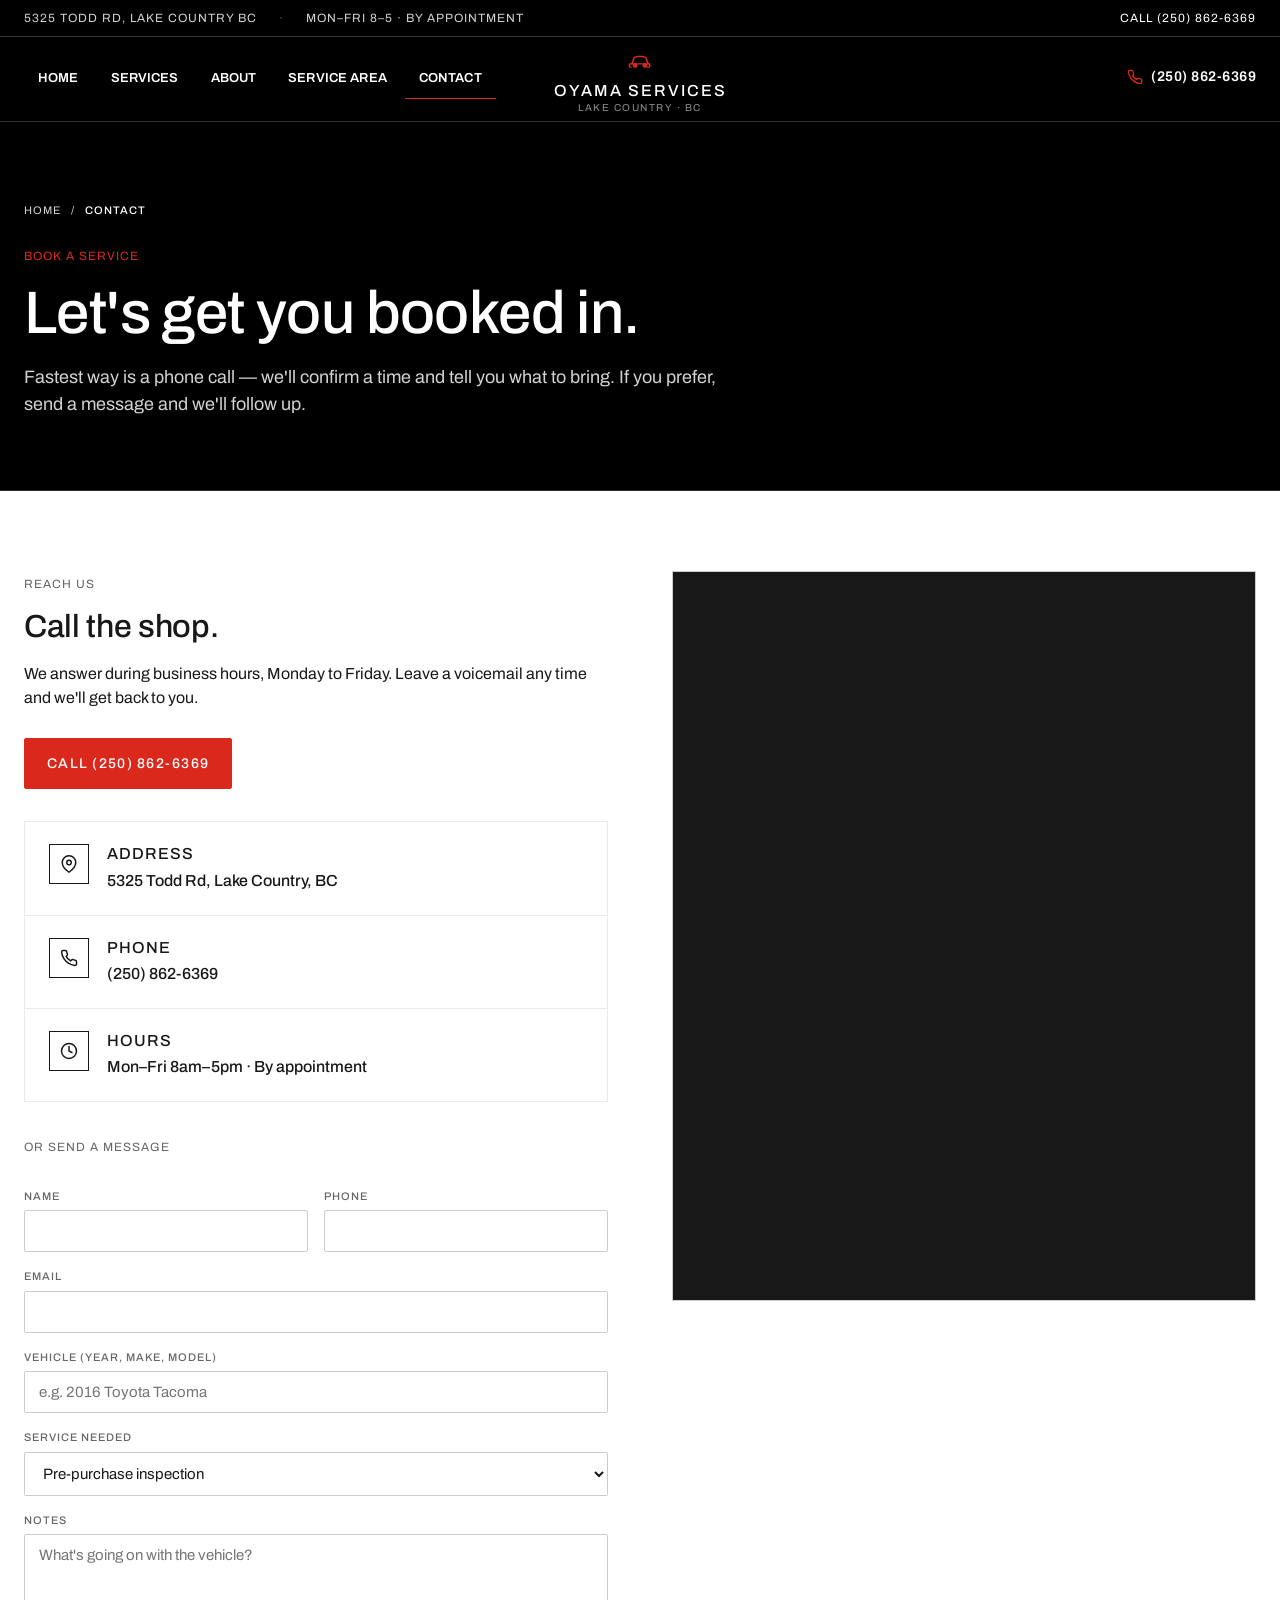
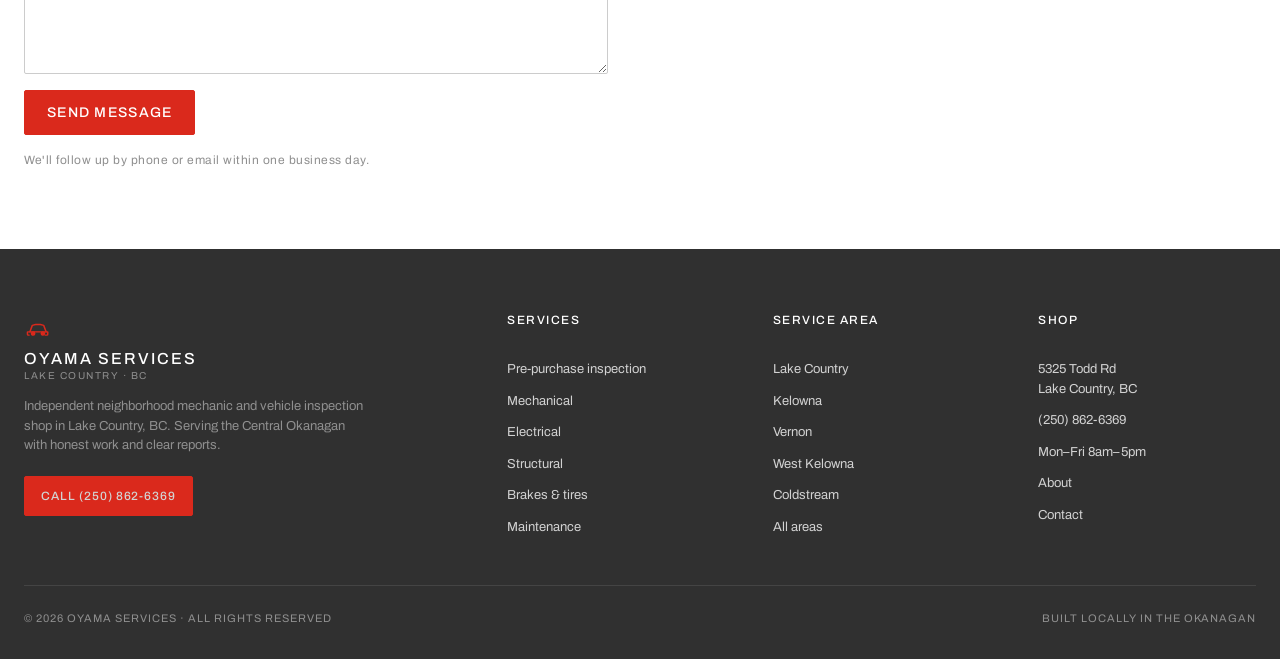
==== contact.html @ 13e73245 "Initial site — Oyama Services Multi-page static site for Oyama Services (Lake Country, BC). Ferrari-" ====
<!doctype html>
<html lang="en">
<head>
<meta charset="utf-8" />
<meta name="viewport" content="width=device-width, initial-scale=1, viewport-fit=cover" />
<title>Contact & Book — Oyama Services, Lake Country BC</title>
<meta name="description" content="Call (250) 862-6369 or visit Oyama Services at 5325 Todd Rd, Lake Country BC. Mon–Fri 8–5. Book a vehicle inspection or repair today." />
<link rel="canonical" href="https://oyamaservices.ca/contact.html" />
<link rel="icon" type="image/svg+xml" href="/favicon.svg" />
<link rel="apple-touch-icon" href="/favicon.svg" />

<meta name="geo.region" content="CA-BC" />
<meta name="geo.placename" content="Lake Country, British Columbia" />
<meta name="geo.position" content="50.0739;-119.4089" />
<meta name="ICBM" content="50.0739, -119.4089" />

<meta property="og:title" content="Contact Oyama Services — Lake Country Mechanic" />
<meta property="og:description" content="5325 Todd Rd, Lake Country BC. (250) 862-6369. Mon–Fri 8–5." />
<meta property="og:url" content="https://oyamaservices.ca/contact.html" />
<meta property="og:site_name" content="Oyama Services" />
<meta property="og:type" content="website" />
<meta property="og:locale" content="en_CA" />
<meta property="og:image" content="https://images.unsplash.com/photo-1486262715619-67b85e0b08d3?auto=format&fit=crop&w=1200&h=630&q=80" />
<meta property="og:image:width" content="1200" />
<meta property="og:image:height" content="630" />
<meta name="twitter:card" content="summary_large_image" />
<meta name="twitter:image" content="https://images.unsplash.com/photo-1486262715619-67b85e0b08d3?auto=format&fit=crop&w=1200&h=630&q=80" />
<meta name="theme-color" content="#000000" />
<meta name="robots" content="index,follow" />

<link rel="preconnect" href="https://fonts.googleapis.com" />
<link rel="preconnect" href="https://fonts.gstatic.com" crossorigin />
<link href="https://fonts.googleapis.com/css2?family=Archivo:wght@400;500;600;700&display=swap" rel="stylesheet" />
<link rel="stylesheet" href="styles.css" />

<script type="application/ld+json">
{
  "@context": "https://schema.org",
  "@type": "BreadcrumbList",
  "itemListElement": [
    { "@type": "ListItem", "position": 1, "name": "Home", "item": "https://oyamaservices.ca/" },
    { "@type": "ListItem", "position": 2, "name": "Contact", "item": "https://oyamaservices.ca/contact.html" }
  ]
}
</script>
<script type="application/ld+json">
{
  "@context": "https://schema.org",
  "@type": "AutoRepair",
  "name": "Oyama Services",
  "telephone": "+1-250-862-6369",
  "address": { "@type": "PostalAddress", "streetAddress": "5325 Todd Rd", "addressLocality": "Lake Country", "addressRegion": "BC", "addressCountry": "CA" },
  "geo": { "@type": "GeoCoordinates", "latitude": 50.0739, "longitude": -119.4089 },
  "openingHoursSpecification": [{ "@type": "OpeningHoursSpecification", "dayOfWeek": ["Monday","Tuesday","Wednesday","Thursday","Friday"], "opens": "08:00", "closes": "17:00" }]
}
</script>
</head>
<body>

<a class="sr-only" href="#main">Skip to content</a>

<div class="topbar">
  <div class="container topbar__inner">
    <div class="topbar__left">
      <span>5325 Todd Rd, Lake Country BC</span>
      <span class="sep hide-sm">·</span>
      <span class="hide-sm">Mon–Fri 8–5 · By appointment</span>
    </div>
    <div><a href="tel:+12508626369">Call (250) 862-6369</a></div>
  </div>
</div>

<header class="header" role="banner">
  <div class="container header__inner">
    <nav class="nav-primary" aria-label="Primary">
      <a href="/">Home</a>
      <a href="/services.html">Services</a>
      <a href="/about.html">About</a>
      <a href="/service-area.html">Service Area</a>
      <a href="/contact.html" class="is-active">Contact</a>
    </nav>
    <a href="/" class="brand"><span class="brand__mark" aria-hidden="true"><svg viewBox="0 0 32 32" width="26" height="26" fill="none" stroke="currentColor" stroke-width="1.8" stroke-linecap="round" stroke-linejoin="round"><path d="M6 22l3-8 4-1h6l4 1 3 8"/><path d="M4 22h24v3a1 1 0 0 1-1 1h-2M5 26H4a1 1 0 0 1-1-1v-3"/><circle cx="10" cy="24" r="2" fill="currentColor"/><circle cx="22" cy="24" r="2" fill="currentColor"/></svg></span><span class="brand__name">Oyama Services</span><span class="brand__tag">Lake Country · BC</span></a>
    <div class="header__cta">
      <a class="phone" href="tel:+12508626369">
        <svg viewBox="0 0 24 24" fill="none" stroke="currentColor" stroke-width="2" stroke-linecap="round" stroke-linejoin="round"><path d="M22 16.92v3a2 2 0 0 1-2.18 2 19.86 19.86 0 0 1-8.63-3.07 19.5 19.5 0 0 1-6-6A19.86 19.86 0 0 1 2.12 4.18 2 2 0 0 1 4.11 2h3a2 2 0 0 1 2 1.72c.13.97.36 1.92.7 2.81a2 2 0 0 1-.45 2.11L8.09 9.91a16 16 0 0 0 6 6l1.27-1.27a2 2 0 0 1 2.11-.45c.89.34 1.84.57 2.81.7A2 2 0 0 1 22 16.92z"/></svg>
        <span>(250) 862-6369</span>
      </a>
      <button class="menu-toggle" aria-label="Open menu" aria-expanded="false" aria-controls="mobile-menu">
        <svg viewBox="0 0 24 24" width="22" height="22" fill="none" stroke="currentColor" stroke-width="2" stroke-linecap="round"><line x1="3" y1="7" x2="21" y2="7"/><line x1="3" y1="12" x2="21" y2="12"/><line x1="3" y1="17" x2="21" y2="17"/></svg>
      </button>
    </div>
  </div>
  <nav class="mobile-menu" id="mobile-menu" aria-label="Mobile">
    <a href="/">Home</a>
    <a href="/services.html">Services</a>
    <a href="/about.html">About</a>
    <a href="/service-area.html">Service Area</a>
    <a href="/contact.html" class="is-active">Contact</a>
  </nav>
</header>

<main id="main">

  <section class="page-hero">
    <div class="container">
      <nav class="breadcrumbs" aria-label="Breadcrumb">
        <a href="/">Home</a><span class="sep">/</span><strong>Contact</strong>
      </nav>
      <span class="eyebrow">Book a service</span>
      <h1>Let's get you booked in.</h1>
      <p>Fastest way is a phone call — we'll confirm a time and tell you what to bring. If you prefer, send a message and we'll follow up.</p>
    </div>
  </section>

  <section class="section">
    <div class="container">
      <div class="contact-grid">
        <div>
          <span class="eyebrow">Reach us</span>
          <h2>Call the shop.</h2>
          <p>We answer during business hours, Monday to Friday. Leave a voicemail any time and we'll get back to you.</p>

          <a class="btn btn--red" href="tel:+12508626369" style="margin-top:12px;">Call (250) 862-6369</a>

          <div class="contact-cards">
            <div class="contact-card">
              <div class="contact-card__icon">
                <svg viewBox="0 0 24 24" width="18" height="18" fill="none" stroke="currentColor" stroke-width="2" stroke-linecap="round" stroke-linejoin="round"><path d="M21 10c0 7-9 13-9 13S3 17 3 10a9 9 0 1 1 18 0z"/><circle cx="12" cy="10" r="3"/></svg>
              </div>
              <div>
                <span class="label">Address</span>
                <a href="https://maps.google.com/?q=5325+Todd+Rd+Lake+Country+BC" target="_blank" rel="noopener">5325 Todd Rd, Lake Country, BC</a>
              </div>
            </div>
            <div class="contact-card">
              <div class="contact-card__icon">
                <svg viewBox="0 0 24 24" width="18" height="18" fill="none" stroke="currentColor" stroke-width="2" stroke-linecap="round" stroke-linejoin="round"><path d="M22 16.92v3a2 2 0 0 1-2.18 2 19.86 19.86 0 0 1-8.63-3.07 19.5 19.5 0 0 1-6-6A19.86 19.86 0 0 1 2.12 4.18 2 2 0 0 1 4.11 2h3a2 2 0 0 1 2 1.72c.13.97.36 1.92.7 2.81a2 2 0 0 1-.45 2.11L8.09 9.91a16 16 0 0 0 6 6l1.27-1.27a2 2 0 0 1 2.11-.45c.89.34 1.84.57 2.81.7A2 2 0 0 1 22 16.92z"/></svg>
              </div>
              <div>
                <span class="label">Phone</span>
                <a href="tel:+12508626369">(250) 862-6369</a>
              </div>
            </div>
            <div class="contact-card">
              <div class="contact-card__icon">
                <svg viewBox="0 0 24 24" width="18" height="18" fill="none" stroke="currentColor" stroke-width="2" stroke-linecap="round" stroke-linejoin="round"><circle cx="12" cy="12" r="10"/><path d="M12 6v6l4 2"/></svg>
              </div>
              <div>
                <span class="label">Hours</span>
                <span>Mon–Fri 8am–5pm · By appointment</span>
              </div>
            </div>
          </div>

          <!-- Replace YOUR_FORM_ID with your Formspree form ID from https://formspree.io -->
          <form class="form" action="https://formspree.io/f/YOUR_FORM_ID" method="post">
            <header style="margin-top:8px;">
              <span class="eyebrow">Or send a message</span>
            </header>
            <div class="form__row">
              <label>Name
                <input type="text" name="name" required autocomplete="name"/>
              </label>
              <label>Phone
                <input type="tel" name="phone" required autocomplete="tel"/>
              </label>
            </div>
            <label>Email
              <input type="email" name="email" autocomplete="email"/>
            </label>
            <label>Vehicle (year, make, model)
              <input type="text" name="vehicle" placeholder="e.g. 2016 Toyota Tacoma"/>
            </label>
            <label>Service needed
              <select name="service">
                <option>Pre-purchase inspection</option>
                <option>Mechanical repair</option>
                <option>Electrical diagnostics</option>
                <option>Brakes / tires</option>
                <option>Maintenance / tune-up</option>
                <option>Something else</option>
              </select>
            </label>
            <label>Notes
              <textarea name="notes" placeholder="What's going on with the vehicle?"></textarea>
            </label>
            <button class="btn btn--red" type="submit" style="justify-self:flex-start;">Send message</button>
            <p class="form__note">We'll follow up by phone or email within one business day.</p>
          </form>
        </div>

        <div>
          <div class="map">
            <iframe
              title="Oyama Services map"
              loading="lazy"
              referrerpolicy="no-referrer-when-downgrade"
              src="https://www.google.com/maps?q=5325+Todd+Rd,+Lake+Country,+BC&output=embed"></iframe>
          </div>
        </div>
      </div>
    </div>
  </section>

</main>

<footer class="footer" role="contentinfo">
  <div class="container">
    <div class="footer__cols">
      <div class="footer__brand">
        <a href="/" class="brand"><span class="brand__mark" aria-hidden="true"><svg viewBox="0 0 32 32" width="26" height="26" fill="none" stroke="currentColor" stroke-width="1.8" stroke-linecap="round" stroke-linejoin="round"><path d="M6 22l3-8 4-1h6l4 1 3 8"/><path d="M4 22h24v3a1 1 0 0 1-1 1h-2M5 26H4a1 1 0 0 1-1-1v-3"/><circle cx="10" cy="24" r="2" fill="currentColor"/><circle cx="22" cy="24" r="2" fill="currentColor"/></svg></span><span class="brand__name">Oyama Services</span><span class="brand__tag">Lake Country · BC</span></a>
        <p>Independent neighborhood mechanic and vehicle inspection shop in Lake Country, BC. Serving the Central Okanagan with honest work and clear reports.</p>
        <a class="btn btn--red btn--sm" href="tel:+12508626369">Call (250) 862-6369</a>
      </div>
      <div>
        <h4>Services</h4>
        <ul>
          <li><a href="/services.html#pre-purchase">Pre-purchase inspection</a></li>
          <li><a href="/services.html#mechanical">Mechanical</a></li>
          <li><a href="/services.html#electrical">Electrical</a></li>
          <li><a href="/services.html#structural">Structural</a></li>
          <li><a href="/services.html#brakes-tires">Brakes & tires</a></li>
          <li><a href="/services.html#maintenance">Maintenance</a></li>
        </ul>
      </div>
      <div>
        <h4>Service area</h4>
        <ul>
          <li><a href="/service-area.html#lake-country">Lake Country</a></li>
          <li><a href="/service-area.html#kelowna">Kelowna</a></li>
          <li><a href="/service-area.html#vernon">Vernon</a></li>
          <li><a href="/service-area.html#west-kelowna">West Kelowna</a></li>
          <li><a href="/service-area.html#coldstream">Coldstream</a></li>
          <li><a href="/service-area.html">All areas</a></li>
        </ul>
      </div>
      <div>
        <h4>Shop</h4>
        <ul>
          <li>5325 Todd Rd<br/>Lake Country, BC</li>
          <li><a href="tel:+12508626369">(250) 862-6369</a></li>
          <li>Mon–Fri 8am–5pm</li>
          <li><a href="/about.html">About</a></li>
          <li><a href="/contact.html">Contact</a></li>
        </ul>
      </div>
    </div>
    <div class="footer__bottom">
      <span>© <span id="yr"></span> Oyama Services · All rights reserved</span>
      <span>Built locally in the Okanagan</span>
    </div>
  </div>
</footer>

<script>
document.getElementById('yr').textContent = new Date().getFullYear();
(function(){var b=document.querySelector('.menu-toggle');var m=document.getElementById('mobile-menu');if(!b||!m)return;b.addEventListener('click',function(){var o=m.classList.toggle('is-open');b.setAttribute('aria-expanded',o?'true':'false');});})();
</script>
</body>
</html>
---- styles.css ----
/* Oyama Services — Ferrari-inspired editorial design
   Chiaroscuro: deep black cinematic sections alternating with white editorial panels.
   Red (#DA291C) is used ONLY for primary CTAs and brand moments. */

:root {
  /* Ferrari palette, mapped to Oyama Services */
  --red:        #DA291C;   /* Ferrari Red - CTAs and brand moments only */
  --red-90:     #B01E0A;
  --red-80:     #9D2211;

  --black:      #000000;
  --ink:        #181818;   /* Near black - body text on light */
  --surface-90: #303030;   /* Dark surface (footer, newsletter) */
  --gray-60:    #666666;   /* Secondary text */
  --gray-50:    #8F8F8F;   /* Tertiary text */
  --gray-55:    #969696;   /* Placeholder */
  --gray-20:    #D2D2D2;   /* Light gray surface / border on dark */
  --border:     #CCCCCC;   /* Default border on light */
  --border-faint:#EAEAEA;

  --white:      #FFFFFF;

  --yellow:     #FFF200;   /* Racing yellow (heritage accent, rare) */

  --container: 1280px;
  --radius:    2px;
  --radius-md: 8px;

  --font:       "Archivo", "Helvetica Neue", Arial, Helvetica, sans-serif;
  --font-label: "Archivo", "Helvetica Neue", Arial, Helvetica, sans-serif;
}

*, *::before, *::after { box-sizing: border-box; }

html { scroll-behavior: smooth; }
html, body {
  margin: 0;
  background: var(--white);
  color: var(--ink);
  font-family: var(--font);
  font-size: 16px;
  line-height: 1.5;
  -webkit-font-smoothing: antialiased;
  -moz-osx-font-smoothing: grayscale;
}
img, svg, video { display: block; max-width: 100%; }
a { color: inherit; text-decoration: none; transition: color .15s ease; }
a:hover { color: #3860BE; }

h1, h2, h3, h4 {
  font-family: var(--font);
  font-weight: 500;
  letter-spacing: -0.01em;
  line-height: 1.2;
  color: inherit;
  margin: 0 0 16px;
}
h1 { font-size: clamp(32px, 4.6vw, 52px); font-weight: 500; line-height: 1.1; }
h2 { font-size: clamp(24px, 2.8vw, 32px); font-weight: 500; }
h3 { font-size: 18px; font-weight: 700; line-height: 1.2; }
p  { margin: 0 0 16px; }

.container {
  width: 100%;
  max-width: var(--container);
  margin: 0 auto;
  padding: 0 24px;
}
@media (max-width: 600px) { .container { padding: 0 16px; } }

/* ---------- Labels (Body-Font uppercase) ---------- */

.label, .eyebrow {
  font-family: var(--font-label);
  text-transform: uppercase;
  letter-spacing: 1px;
  font-size: 12px;
  font-weight: 400;
  line-height: 1.27;
  color: var(--gray-50);
}
.eyebrow { display: inline-block; margin-bottom: 16px; color: var(--gray-60); }
.eyebrow--red { color: var(--red); }
.eyebrow--light { color: var(--gray-20); }

/* ---------- Buttons ---------- */

.btn {
  display: inline-flex;
  align-items: center;
  justify-content: center;
  gap: 10px;
  padding: 14px 22px;
  border-radius: var(--radius);
  font-family: var(--font);
  font-size: 14px;
  font-weight: 500;
  letter-spacing: 1.28px;
  text-transform: uppercase;
  border: 1px solid transparent;
  cursor: pointer;
  transition: background .2s ease, color .2s ease, border-color .2s ease, opacity .2s ease;
  white-space: nowrap;
  min-height: 44px;
}

/* Primary (White on dark, black on light) */
.btn--primary {
  background: var(--white);
  color: var(--black);
  border-color: var(--black);
}
.btn--primary:hover { background: #1EAEDB; color: var(--white); border-color: #1EAEDB; opacity: 0.9; }

/* Red - reserved for THE primary conversion CTA only */
.btn--red {
  background: var(--red);
  color: var(--white);
  border-color: var(--red);
}
.btn--red:hover { background: var(--red-90); border-color: var(--red-90); color: var(--white); }

/* Ghost (for dark backgrounds) */
.btn--ghost {
  background: transparent;
  color: var(--white);
  border: 1px solid var(--white);
}
.btn--ghost:hover { background: #1EAEDB; color: var(--white); border-color: #1EAEDB; opacity: 0.9; }

.btn--sm { padding: 10px 16px; font-size: 12px; letter-spacing: 0.96px; min-height: 40px; }

/* ---------- Top bar ---------- */

.topbar {
  background: var(--black);
  color: var(--white);
  font-size: 12px;
  letter-spacing: 1px;
  text-transform: uppercase;
  border-bottom: 1px solid var(--surface-90);
}
.topbar__inner {
  display: flex; justify-content: space-between; align-items: center;
  height: 36px; gap: 16px;
}
.topbar a { color: var(--white); }
.topbar a:hover { color: var(--gray-20); }
.topbar__left { display: inline-flex; gap: 22px; align-items: center; color: var(--gray-20); }
.topbar__left .sep { color: var(--gray-60); }
@media (max-width: 640px) { .topbar__left .hide-sm { display: none; } }

/* ---------- Header ---------- */

.header {
  background: var(--black);
  color: var(--white);
  border-bottom: 1px solid var(--surface-90);
}
.header__inner {
  display: grid;
  grid-template-columns: 1fr auto 1fr;
  align-items: center;
  height: 84px;
  gap: 24px;
}
.header__inner .nav-primary { justify-self: start; }
.header__inner .brand      { justify-self: center; }
.header__inner .header__cta{ justify-self: end; }

.brand {
  display: inline-flex; flex-direction: column; align-items: center; gap: 4px;
  color: var(--white);
}
.brand__name {
  font-family: var(--font); font-weight: 500;
  letter-spacing: 2px; text-transform: uppercase;
  font-size: 16px; line-height: 1;
}
.brand__tag {
  font-family: var(--font-label);
  font-size: 10px; letter-spacing: 1.5px; text-transform: uppercase;
  color: var(--gray-50);
}

.nav-primary {
  display: inline-flex; gap: 4px; align-items: center;
}
.nav-primary a {
  color: var(--white);
  font-size: 13px; font-weight: 600; letter-spacing: 0.13px;
  padding: 10px 14px;
  border-bottom: 1px solid transparent;
  text-transform: uppercase;
}
.nav-primary a:hover { color: var(--white); border-bottom-color: var(--red); }
.nav-primary a.is-active { border-bottom-color: var(--red); }

.header__cta .phone {
  display: inline-flex; align-items: center; gap: 8px;
  color: var(--white);
  font-weight: 600; font-size: 14px;
  letter-spacing: 0.5px;
  font-variant-numeric: tabular-nums;
}
.header__cta .phone svg { width: 16px; height: 16px; color: var(--red); }

.menu-toggle {
  display: none;
  background: transparent; border: 1px solid var(--white);
  color: var(--white);
  width: 40px; height: 40px;
  border-radius: var(--radius);
  cursor: pointer;
  align-items: center; justify-content: center;
}

@media (max-width: 960px) {
  .header__inner { grid-template-columns: auto 1fr auto; height: 72px; }
  .nav-primary { display: none; }
  .menu-toggle { display: inline-flex; }
  .header__cta .phone span { display: none; }
}

/* Mobile drawer */
.mobile-menu {
  display: none;
  background: var(--black);
  border-top: 1px solid var(--surface-90);
}
.mobile-menu.is-open { display: block; }
.mobile-menu a {
  display: block;
  padding: 18px 24px;
  color: var(--white);
  font-size: 14px; font-weight: 600;
  text-transform: uppercase; letter-spacing: 1px;
  border-bottom: 1px solid var(--surface-90);
}
.mobile-menu a.is-active { color: var(--red); }

/* ---------- Section base ---------- */

.section {
  padding: 80px 0;
}
.section--dark {
  background: var(--black);
  color: var(--white);
}
.section--dark h1, .section--dark h2, .section--dark h3 { color: var(--white); }
.section--dark .eyebrow { color: var(--gray-20); }

.section--surface {
  background: var(--surface-90);
  color: var(--white);
}
.section--surface h2, .section--surface h3 { color: var(--white); }

.section__head { max-width: 760px; margin: 0 0 48px; }
.section__head h2 { margin-bottom: 14px; }
.section__lede { font-size: 17px; color: var(--gray-60); margin: 0; }
.section--dark .section__lede, .section--surface .section__lede { color: var(--gray-20); }

@media (max-width: 600px) {
  .section { padding: 56px 0; }
  .section__head { margin-bottom: 32px; }
}

/* ---------- Hero (cinematic, black) ---------- */

.hero {
  background: var(--black);
  color: var(--white);
  padding: 96px 0 80px;
  position: relative;
  overflow: hidden;
}
.hero__inner {
  display: grid;
  grid-template-columns: 1.2fr 1fr;
  gap: 64px;
  align-items: center;
  position: relative;
  z-index: 1;
}
.hero__title {
  font-size: clamp(40px, 6vw, 72px);
  font-weight: 500;
  line-height: 1.05;
  letter-spacing: -0.02em;
  margin-bottom: 24px;
}
.hero__title .mark { color: var(--red); }
.hero__sub {
  font-size: 18px;
  color: var(--gray-20);
  max-width: 540px;
  margin: 0 0 36px;
  line-height: 1.6;
}
.hero__ctas { display: flex; flex-wrap: wrap; gap: 12px; margin-bottom: 48px; }
.hero__meta {
  display: grid;
  grid-template-columns: repeat(3, 1fr);
  gap: 32px;
  padding-top: 32px;
  border-top: 1px solid var(--surface-90);
}
.hero__meta dt {
  font-family: var(--font-label);
  font-size: 11px; text-transform: uppercase; letter-spacing: 1px;
  color: var(--gray-50); margin-bottom: 8px;
}
.hero__meta dd { margin: 0; font-size: 14px; color: var(--white); font-weight: 500; }

.hero__visual {
  position: relative;
  aspect-ratio: 4/5;
  background:
    linear-gradient(135deg, #1a1a1a 0%, #000 100%);
  overflow: hidden;
  border: 1px solid var(--surface-90);
}
.hero__visual::before {
  content: "";
  position: absolute; inset: 0;
  background:
    radial-gradient(500px 300px at 80% 30%, rgba(218,41,28,0.18), transparent 60%),
    repeating-linear-gradient(45deg, rgba(255,255,255,0.015) 0 1px, transparent 1px 20px);
}
.hero__visual-shape {
  position: absolute; inset: 0;
  display: grid; place-items: center;
  color: rgba(255,255,255,0.04);
}
.hero__visual-shape svg { width: 70%; height: auto; }
.hero__visual img {
  position: absolute; inset: 0;
  width: 100%; height: 100%;
  object-fit: cover;
  filter: grayscale(0.1) contrast(1.05);
  z-index: 0;
}
.hero__visual::before { z-index: 1; }
.hero__visual::after {
  content: "";
  position: absolute; inset: 0;
  background: linear-gradient(180deg, rgba(0,0,0,0.15) 0%, rgba(0,0,0,0.55) 75%, rgba(0,0,0,0.8) 100%);
  z-index: 1;
}
.hero__caption { z-index: 2; }
.hero__caption {
  position: absolute; left: 24px; bottom: 24px; right: 24px;
  display: flex; align-items: center; gap: 14px;
  padding: 16px 18px;
  background: rgba(0,0,0,0.7);
  border: 1px solid var(--surface-90);
  backdrop-filter: blur(6px);
}
.hero__caption-icon {
  width: 40px; height: 40px; flex-shrink: 0;
  display: grid; place-items: center;
  background: var(--red); color: var(--white);
}
.hero__caption strong { display: block; font-size: 13px; letter-spacing: 1px; text-transform: uppercase; font-weight: 500; }
.hero__caption span  { font-size: 12px; color: var(--gray-20); }

@media (max-width: 860px) {
  .hero { padding: 56px 0 64px; }
  .hero__inner { grid-template-columns: 1fr; gap: 40px; }
  .hero__visual { aspect-ratio: 16/11; order: -1; }
  .hero__meta { grid-template-columns: 1fr 1fr; gap: 20px; }
}

/* ---------- Services grid (editorial cards) ---------- */

.services {
  display: grid;
  grid-template-columns: repeat(3, 1fr);
  gap: 1px;
  background: var(--border-faint);
  border: 1px solid var(--border-faint);
}
.service {
  background: var(--white);
  padding: 32px;
  display: flex; flex-direction: column;
  transition: background .2s ease;
}
.service:hover { background: #fafafa; }
.service__num {
  font-family: var(--font-label);
  font-size: 11px; letter-spacing: 1px; text-transform: uppercase;
  color: var(--red); margin-bottom: 20px;
}
.service__icon {
  width: 44px; height: 44px;
  display: grid; place-items: center;
  color: var(--black);
  border: 1px solid var(--black);
  margin-bottom: 22px;
}
.service h3 { font-size: 20px; font-weight: 700; margin-bottom: 10px; color: var(--ink); }
.service p { margin: 0; color: var(--gray-60); font-size: 14.5px; flex-grow: 1; }
.service__link {
  display: inline-flex; gap: 8px; align-items: center;
  margin-top: 20px;
  font-family: var(--font-label);
  font-size: 12px; letter-spacing: 1px; text-transform: uppercase; font-weight: 500;
  color: var(--black);
  padding-bottom: 4px;
  border-bottom: 1px solid var(--black);
  align-self: flex-start;
}
.service__link:hover { color: var(--red); border-bottom-color: var(--red); }

.section--dark .services { background: var(--surface-90); border-color: var(--surface-90); }
.section--dark .service { background: var(--black); color: var(--white); }
.section--dark .service:hover { background: #0a0a0a; }
.section--dark .service h3 { color: var(--white); }
.section--dark .service p { color: var(--gray-20); }
.section--dark .service__icon { color: var(--white); border-color: var(--white); }
.section--dark .service__link { color: var(--white); border-bottom-color: var(--white); }
.section--dark .service__link:hover { color: var(--red); border-bottom-color: var(--red); }

@media (max-width: 900px) { .services { grid-template-columns: repeat(2, 1fr); } }
@media (max-width: 560px) { .services { grid-template-columns: 1fr; } }

/* ---------- Editorial two-column ---------- */

.editorial {
  display: grid;
  grid-template-columns: 1fr 1fr;
  gap: 64px;
  align-items: center;
}
.editorial--flip .editorial__media { order: 2; }
.editorial__media {
  aspect-ratio: 5/4;
  background: var(--ink);
  position: relative;
  overflow: hidden;
  border: 1px solid var(--surface-90);
}
.editorial__media::before {
  content: "";
  position: absolute; inset: 0;
  background: radial-gradient(400px 220px at 30% 40%, rgba(218,41,28,0.15), transparent 60%);
}
.editorial__media svg {
  position: absolute; inset: 0; margin: auto;
  width: 60%; height: auto; opacity: 0.08; color: var(--white);
}
.editorial__media img {
  position: absolute; inset: 0;
  width: 100%; height: 100%;
  object-fit: cover;
  filter: contrast(1.02);
}
.editorial__media--photo::before { opacity: 0.55; z-index: 1; }

/* Owner / team portrait */
.portrait {
  display: grid;
  grid-template-columns: 220px 1fr;
  gap: 32px;
  align-items: center;
  padding: 32px;
  background: var(--white);
  border: 1px solid var(--border-faint);
}
.portrait__img {
  aspect-ratio: 4/5;
  overflow: hidden;
  background: var(--ink);
  border: 1px solid var(--border);
}
.portrait__img img { width: 100%; height: 100%; object-fit: cover; }
.portrait h3 { margin-bottom: 6px; font-size: 22px; font-weight: 500; }
.portrait .label { display: block; margin-bottom: 14px; color: var(--red); }
.portrait p { margin: 0 0 12px; color: var(--gray-60); }
.section--dark .portrait { background: var(--black); border-color: var(--surface-90); }
.section--dark .portrait h3 { color: var(--white); }
.section--dark .portrait p { color: var(--gray-20); }
@media (max-width: 640px) {
  .portrait { grid-template-columns: 1fr; padding: 24px; gap: 20px; }
  .portrait__img { max-width: 200px; }
}

/* Brand mark SVG */
.brand__mark {
  display: inline-grid; place-items: center;
  width: 28px; height: 28px;
  margin-bottom: 6px;
  color: var(--red);
}

/* Logo stacked (header) */
.brand { line-height: 1; }

/* Report callout */
.callout {
  display: grid;
  grid-template-columns: 1fr auto;
  gap: 32px;
  align-items: center;
  padding: 40px;
  background: var(--black);
  color: var(--white);
  border: 1px solid var(--surface-90);
}
.callout h3 { color: var(--white); margin-bottom: 8px; font-size: 22px; font-weight: 500; }
.callout p  { margin: 0; color: var(--gray-20); max-width: 560px; }
@media (max-width: 640px) {
  .callout { grid-template-columns: 1fr; padding: 28px; }
}
.editorial__text h2 { margin-bottom: 20px; }
.editorial__text p { font-size: 16px; color: var(--gray-60); margin-bottom: 18px; }
.section--dark .editorial__text p { color: var(--gray-20); }

@media (max-width: 860px) {
  .editorial { grid-template-columns: 1fr; gap: 32px; }
  .editorial--flip .editorial__media { order: -1; }
}

/* ---------- Ticks ---------- */

.ticks { list-style: none; padding: 0; margin: 0 0 24px; display: grid; gap: 10px; }
.ticks li {
  position: relative;
  padding-left: 28px;
  font-size: 15.5px;
}
.ticks li::before {
  content: ""; position: absolute;
  left: 0; top: 7px;
  width: 14px; height: 14px;
  border: 1px solid currentColor;
}
.ticks li::after {
  content: ""; position: absolute;
  left: 3px; top: 10px;
  width: 8px; height: 4px;
  border-left: 2px solid var(--red);
  border-bottom: 2px solid var(--red);
  transform: rotate(-45deg);
}

/* ---------- Stat strip ---------- */

.stat-strip {
  display: grid;
  grid-template-columns: repeat(4, 1fr);
  gap: 1px;
  background: var(--surface-90);
  border: 1px solid var(--surface-90);
}
.stat {
  background: var(--black);
  padding: 32px 24px;
  color: var(--white);
}
.stat strong {
  display: block;
  font-size: 40px; font-weight: 500;
  letter-spacing: -0.02em;
  color: var(--white);
  margin-bottom: 8px;
  line-height: 1;
}
.stat .label { color: var(--gray-50); }
@media (max-width: 720px) { .stat-strip { grid-template-columns: 1fr 1fr; } }

/* ---------- Areas (service area) ---------- */

.areas {
  display: grid; grid-template-columns: repeat(4, 1fr); gap: 1px;
  background: var(--border-faint); border: 1px solid var(--border-faint);
  list-style: none; padding: 0; margin: 0;
}
.areas a {
  display: flex; justify-content: space-between; align-items: center;
  background: var(--white);
  padding: 24px;
  font-weight: 500; letter-spacing: 0.5px;
  color: var(--ink);
  text-transform: uppercase; font-size: 14px;
  transition: background .2s ease;
}
.areas a:hover { background: var(--black); color: var(--white); }
.areas a .arrow { color: var(--red); opacity: 0; transform: translateX(-6px); transition: all .2s ease; }
.areas a:hover .arrow { opacity: 1; transform: translateX(0); }
@media (max-width: 860px) { .areas { grid-template-columns: repeat(2, 1fr); } }
@media (max-width: 440px) { .areas { grid-template-columns: 1fr; } }

/* ---------- CTA band (black with red CTA) ---------- */

.cta-band {
  background: var(--black);
  color: var(--white);
  padding: 72px 0;
  border-top: 1px solid var(--surface-90);
  border-bottom: 1px solid var(--surface-90);
}
.cta-band__inner {
  display: grid;
  grid-template-columns: 1.5fr 1fr;
  gap: 40px;
  align-items: center;
}
.cta-band h2 { color: var(--white); margin: 0 0 12px; font-size: clamp(28px, 3.4vw, 42px); }
.cta-band p  { color: var(--gray-20); margin: 0; font-size: 17px; }
.cta-band__actions { display: flex; gap: 12px; justify-content: flex-end; flex-wrap: wrap; }
@media (max-width: 760px) {
  .cta-band__inner { grid-template-columns: 1fr; }
  .cta-band__actions { justify-content: flex-start; }
}

/* ---------- Reviews (editorial cards) ---------- */

.reviews { display: grid; grid-template-columns: repeat(3, 1fr); gap: 1px; background: var(--border-faint); border: 1px solid var(--border-faint); }
.review { background: var(--white); padding: 32px; }
.review__stars { color: var(--red); letter-spacing: 3px; font-size: 14px; margin-bottom: 14px; }
.review__text { font-size: 16px; color: var(--ink); margin: 0 0 20px; line-height: 1.55; }
.review__who { font-size: 12px; letter-spacing: 1px; text-transform: uppercase; color: var(--gray-50); }
.review__who strong { color: var(--ink); font-weight: 600; letter-spacing: 1px; }
@media (max-width: 860px) { .reviews { grid-template-columns: 1fr; } }

/* ---------- Breadcrumbs ---------- */

.breadcrumbs {
  padding: 24px 0 0;
  font-family: var(--font-label);
  font-size: 11px; letter-spacing: 1px; text-transform: uppercase;
  color: var(--gray-50);
}
.breadcrumbs a:hover { color: var(--red); }
.breadcrumbs .sep { margin: 0 10px; color: var(--gray-20); }
.breadcrumbs strong { color: var(--ink); font-weight: 500; }

/* ---------- Page hero (interior pages, cinematic black) ---------- */

.page-hero {
  background: var(--black);
  color: var(--white);
  padding: 80px 0 72px;
  border-bottom: 1px solid var(--surface-90);
}
.page-hero .eyebrow { color: var(--red); }
.page-hero h1 { color: var(--white); font-size: clamp(36px, 5vw, 60px); margin-bottom: 18px; }
.page-hero p  { color: var(--gray-20); font-size: 18px; max-width: 700px; margin: 0; }

.page-hero .breadcrumbs { color: var(--gray-50); padding: 0 0 24px; }
.page-hero .breadcrumbs a { color: var(--gray-20); }
.page-hero .breadcrumbs strong { color: var(--white); }

/* ---------- Service rows (services page) ---------- */

.service-row {
  display: grid;
  grid-template-columns: 60px 1fr auto;
  gap: 32px; align-items: start;
  padding: 40px 0;
  border-bottom: 1px solid var(--border-faint);
}
.service-row:last-child { border-bottom: 0; }
.service-row__num {
  font-family: var(--font-label);
  font-size: 11px; letter-spacing: 1px; text-transform: uppercase;
  color: var(--red); padding-top: 6px;
}
.service-row h3 { font-size: 24px; font-weight: 500; margin-bottom: 10px; letter-spacing: -0.01em; }
.service-row p { margin: 0 0 14px; color: var(--gray-60); max-width: 720px; font-size: 16px; }
.service-row__tags { display: flex; flex-wrap: wrap; gap: 6px; margin-top: 6px; }
.service-row__tags span {
  font-family: var(--font-label);
  font-size: 11px; letter-spacing: 1px; text-transform: uppercase;
  padding: 6px 10px;
  border: 1px solid var(--border);
  color: var(--gray-60);
}
.service-row__price {
  font-family: var(--font-label);
  font-size: 12px; letter-spacing: 1px; text-transform: uppercase;
  color: var(--gray-50);
  white-space: nowrap;
}
@media (max-width: 720px) {
  .service-row { grid-template-columns: 1fr; gap: 14px; padding: 28px 0; }
  .service-row__price { order: -1; }
}

/* ---------- FAQ ---------- */

.faq { display: grid; gap: 1px; background: var(--border-faint); border-top: 1px solid var(--border-faint); border-bottom: 1px solid var(--border-faint); }
.faq details {
  background: var(--white);
  padding: 4px 0;
}
.faq summary {
  list-style: none;
  cursor: pointer;
  padding: 22px 24px;
  font-size: 17px; font-weight: 500;
  display: flex; justify-content: space-between; align-items: center; gap: 16px;
  letter-spacing: -0.005em;
}
.faq summary::-webkit-details-marker { display: none; }
.faq summary::after {
  content: "+"; font-weight: 400; font-size: 22px; color: var(--red); line-height: 1;
}
.faq details[open] summary::after { content: "–"; }
.faq p { padding: 0 24px 24px; color: var(--gray-60); margin: 0; font-size: 15.5px; }

/* ---------- Contact ---------- */

.contact-grid {
  display: grid;
  grid-template-columns: 1fr 1fr;
  gap: 64px;
  align-items: start;
}
.contact-cards { display: grid; gap: 1px; background: var(--border-faint); border: 1px solid var(--border-faint); margin: 32px 0 0; }
.contact-card {
  background: var(--white);
  display: flex; gap: 18px; align-items: flex-start;
  padding: 22px 24px;
}
.contact-card__icon {
  width: 40px; height: 40px; flex-shrink: 0;
  display: grid; place-items: center;
  border: 1px solid var(--ink); color: var(--ink);
}
.contact-card .label { display: block; margin-bottom: 4px; }
.contact-card a, .contact-card span { color: var(--ink); font-weight: 500; font-size: 16px; }
.contact-card a:hover { color: var(--red); }

.map {
  aspect-ratio: 4 / 5;
  background: var(--ink);
  border: 1px solid var(--border);
  overflow: hidden;
}
.map iframe { width: 100%; height: 100%; border: 0; }
@media (max-width: 860px) {
  .contact-grid { grid-template-columns: 1fr; gap: 40px; }
  .map { aspect-ratio: 16/11; }
}

/* ---------- Form ---------- */

.form { display: grid; gap: 16px; margin-top: 24px; }
.form__row { display: grid; gap: 16px; grid-template-columns: 1fr 1fr; }
@media (max-width: 560px) { .form__row { grid-template-columns: 1fr; } }
.form label {
  display: grid; gap: 6px;
  font-family: var(--font-label);
  font-size: 11px; letter-spacing: 1px; text-transform: uppercase;
  color: var(--gray-60); font-weight: 500;
}
.form input, .form select, .form textarea {
  font-family: var(--font);
  font-size: 15px;
  padding: 12px 14px;
  background: var(--white);
  color: var(--ink);
  border: 1px solid var(--border);
  border-radius: var(--radius);
  transition: border-color .15s ease;
}
.form input:focus, .form select:focus, .form textarea:focus {
  outline: 2px solid var(--black);
  outline-offset: 1px;
  border-color: var(--black);
}
.form textarea { min-height: 140px; resize: vertical; }
.form__note { font-size: 12px; color: var(--gray-50); margin: 0; letter-spacing: 0.5px; }

/* ---------- Footer ---------- */

.footer {
  background: var(--surface-90);
  color: var(--gray-20);
  padding: 64px 0 32px;
  font-size: 13px;
}
.footer a { color: var(--gray-20); }
.footer a:hover { color: var(--white); }
.footer__cols {
  display: grid;
  grid-template-columns: 2fr 1fr 1fr 1fr;
  gap: 48px;
  margin-bottom: 48px;
}
.footer h4 {
  color: var(--white);
  font-family: var(--font-label);
  font-size: 12px; text-transform: uppercase; letter-spacing: 1.5px;
  font-weight: 500;
  margin: 0 0 20px;
  padding-bottom: 12px;
  border-bottom: 1px solid var(--surface-90);
}
.footer ul { list-style: none; padding: 0; margin: 0; display: grid; gap: 12px; }
.footer__brand p { color: var(--gray-50); margin: 16px 0 20px; max-width: 340px; }
.footer__brand .brand { color: var(--white); align-items: flex-start; }
.footer__brand .brand__tag { color: var(--gray-50); }
.footer__bottom {
  padding-top: 24px; border-top: 1px solid #444;
  display: flex; justify-content: space-between; align-items: center;
  flex-wrap: wrap; gap: 12px;
  font-family: var(--font-label);
  font-size: 11px; letter-spacing: 1px; text-transform: uppercase;
  color: var(--gray-50);
}
@media (max-width: 860px) {
  .footer__cols { grid-template-columns: 1fr 1fr; gap: 32px; }
  .footer__brand { grid-column: 1 / -1; }
}
@media (max-width: 480px) {
  .footer__cols { grid-template-columns: 1fr; gap: 32px; }
}

/* ---------- Utilities ---------- */
.sr-only {
  position: absolute; width: 1px; height: 1px; padding: 0; margin: -1px;
  overflow: hidden; clip: rect(0,0,0,0); white-space: nowrap; border: 0;
}
.mt-32 { margin-top: 32px; }
.mt-48 { margin-top: 48px; }

@media (prefers-reduced-motion: reduce) {
  * { transition: none !important; animation: none !important; scroll-behavior: auto !important; }
}
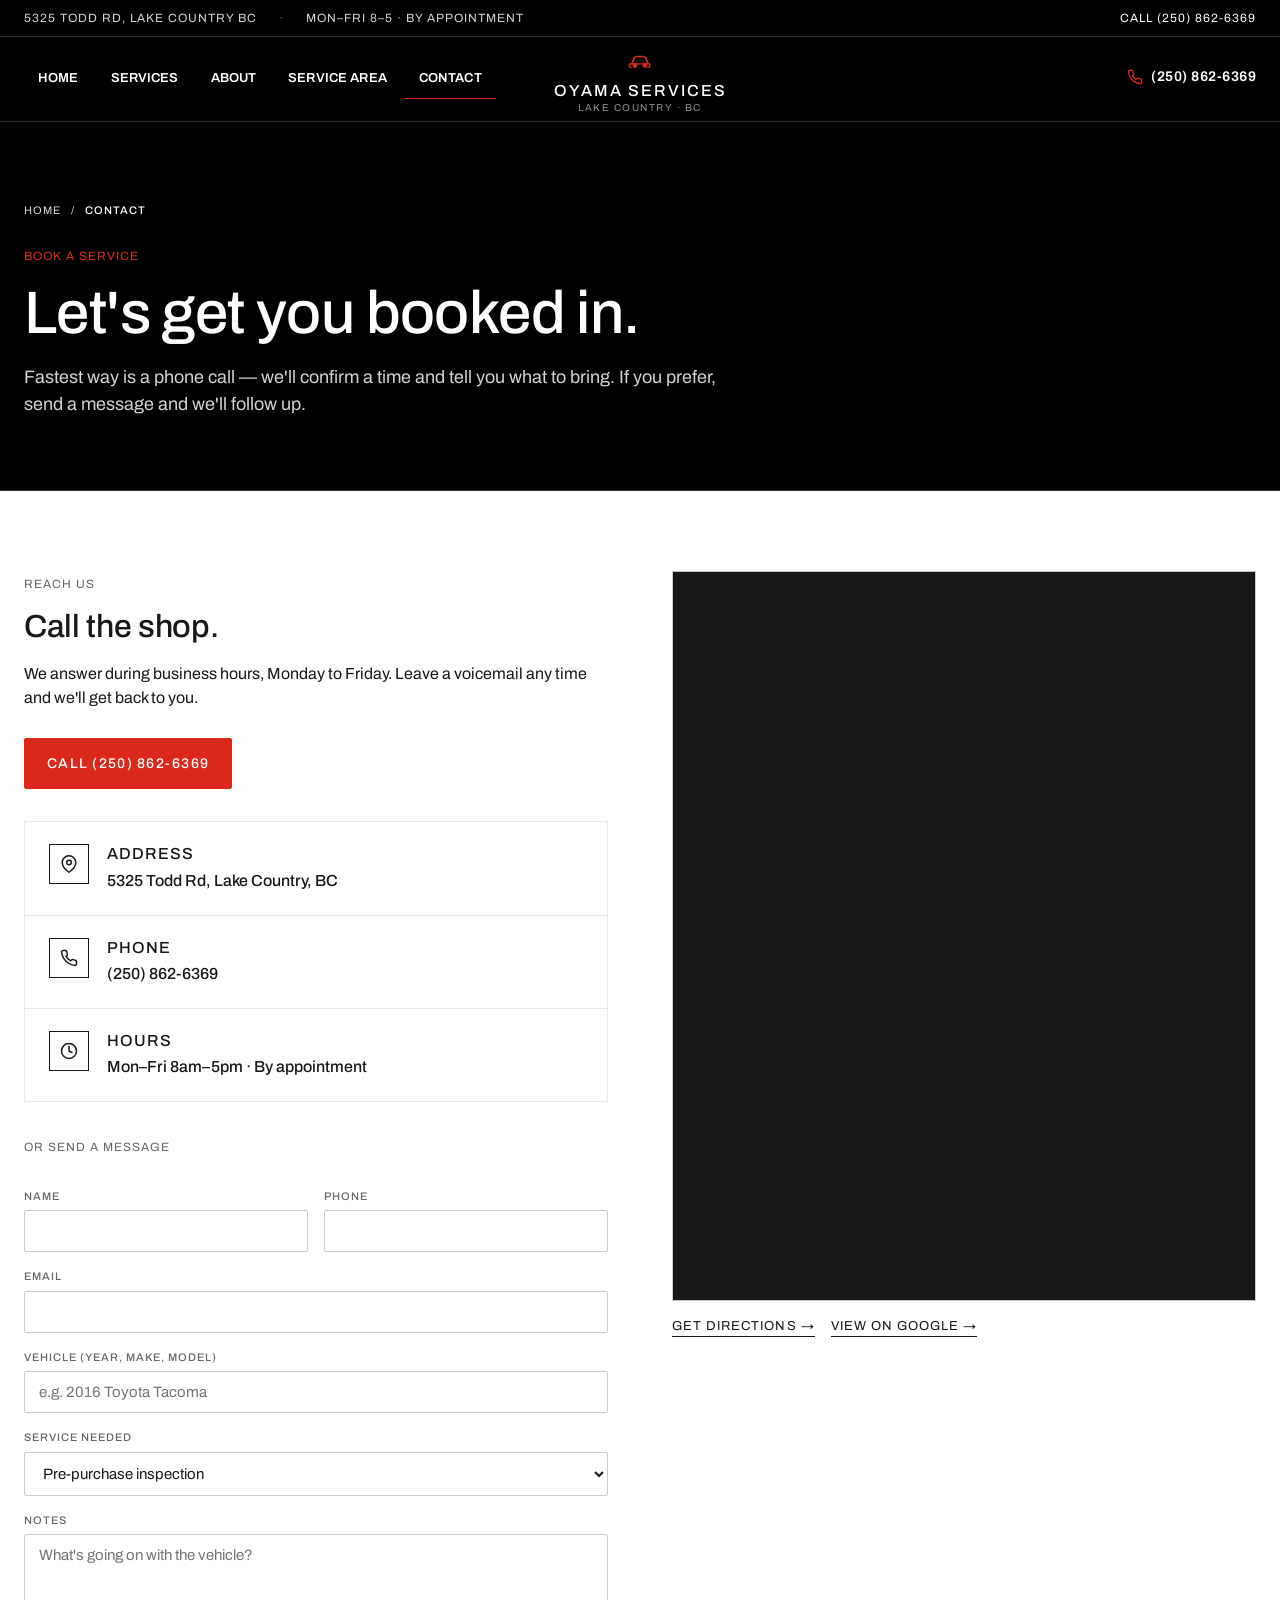
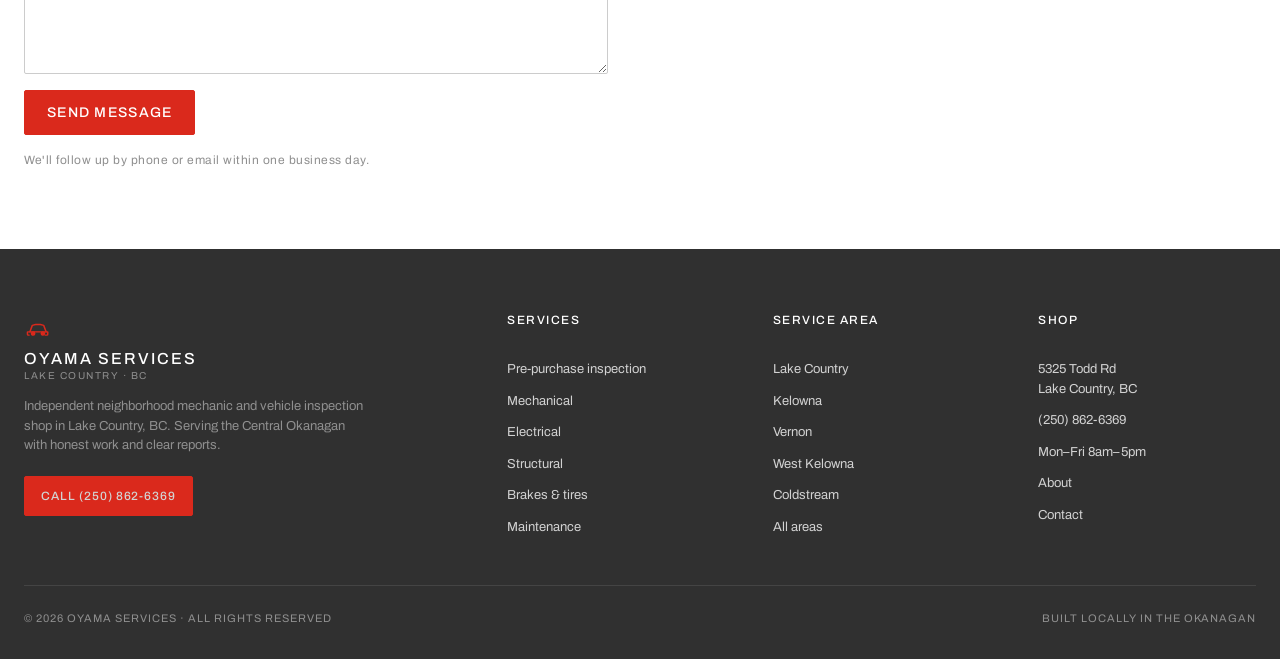
==== commit 57d9b3d9: "Add real Google reviews and upgrade map embed - Swap illustrative reviews for 3 real 5-star Google r" ====
--- a/contact.html
+++ b/contact.html
@@ -192,10 +192,15 @@
         <div>
           <div class="map">
             <iframe
-              title="Oyama Services map"
+              title="Oyama Services — 5325 Todd Rd, Lake Country, BC"
               loading="lazy"
+              allowfullscreen
               referrerpolicy="no-referrer-when-downgrade"
-              src="https://www.google.com/maps?q=5325+Todd+Rd,+Lake+Country,+BC&output=embed"></iframe>
+              src="https://www.google.com/maps?q=Oyama+Services+5325+Todd+Rd+Lake+Country+BC&z=15&output=embed"></iframe>
+          </div>
+          <div style="margin-top:16px;display:flex;gap:16px;flex-wrap:wrap;font-size:13px;letter-spacing:0.08em;text-transform:uppercase;">
+            <a href="https://www.google.com/maps/dir/?api=1&destination=5325+Todd+Rd,+Lake+Country,+BC" target="_blank" rel="noopener" style="border-bottom:1px solid currentColor;">Get directions →</a>
+            <a href="https://www.google.com/search?q=Oyama+Services+Lake+Country" target="_blank" rel="noopener" style="border-bottom:1px solid currentColor;">View on Google →</a>
           </div>
         </div>
       </div>
